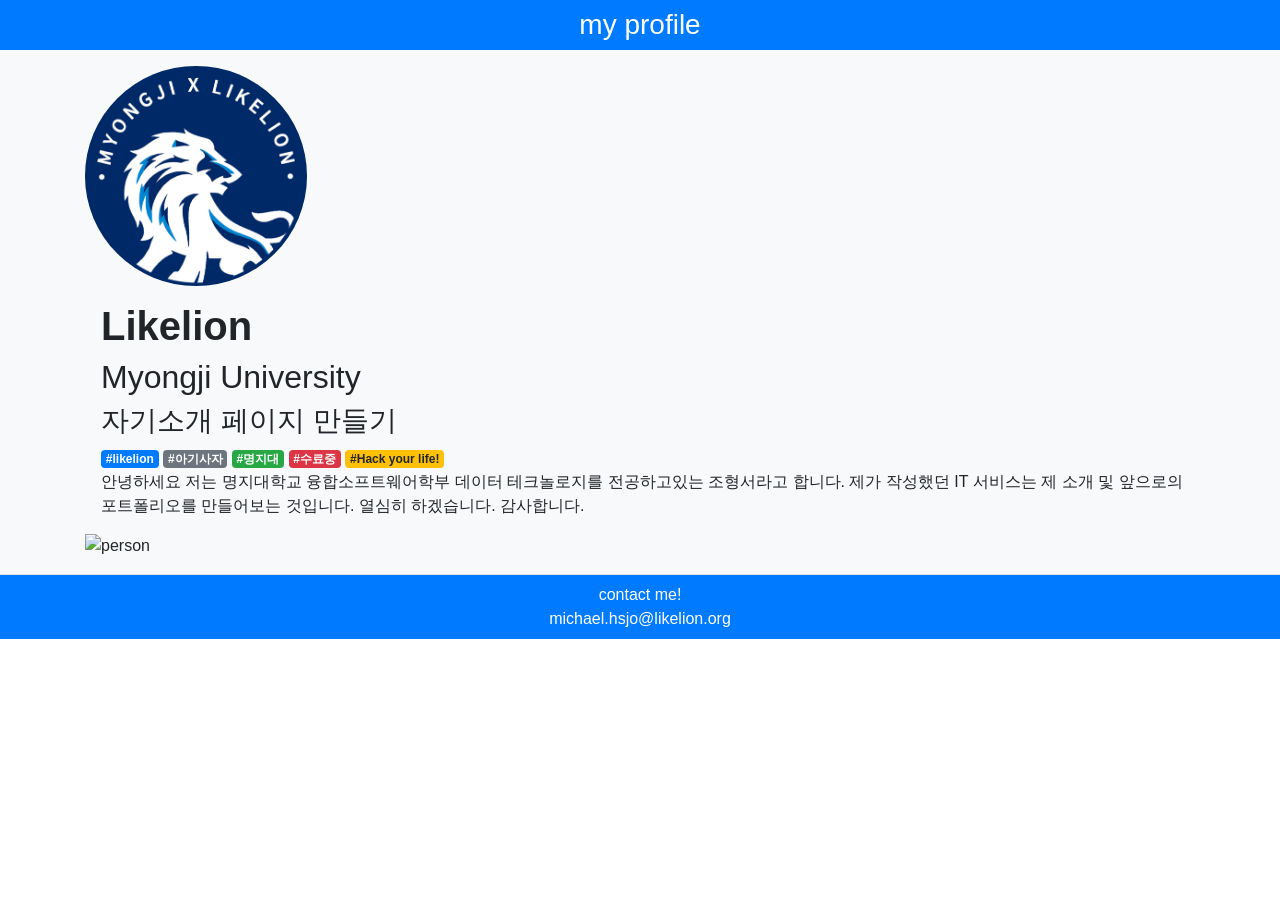
==== index.html @ e36821f8 "initial" ====
<!DOCTYPE html>
<html lang="ko">
<head>
    <meta charset="UTF-8">
    <meta name="viewport" content="width=device-width, initial-scale=1.0">
    <meta http-equiv="X-UA-Compatible" content="ie=edge">
    <title>ChoHyoungSeo</title>
    <link rel="stylesheet" href="custom.css">
    <link rel="stylesheet" href="https://stackpath.bootstrapcdn.com/bootstrap/4.3.1/css/bootstrap.min.css" integrity="sha384-ggOyR0iXCbMQv3Xipma34MD+dH/1fQ784/j6cY/iJTQUOhcWr7x9JvoRxT2MZw1T" crossorigin="anonymous">
    <script src="https://code.jquery.com/jquery-3.3.1.slim.min.js" integrity="sha384-q8i/X+965DzO0rT7abK41JStQIAqVgRVzpbzo5smXKp4YfRvH+8abtTE1Pi6jizo" crossorigin="anonymous"></script>
    <script src="https://cdnjs.cloudflare.com/ajax/libs/popper.js/1.14.7/umd/popper.min.js" integrity="sha384-UO2eT0CpHqdSJQ6hJty5KVphtPhzWj9WO1clHTMGa3JDZwrnQq4sF86dIHNDz0W1" crossorigin="anonymous"></script>
    <script src="https://stackpath.bootstrapcdn.com/bootstrap/4.3.1/js/bootstrap.min.js" integrity="sha384-JjSmVgyd0p3pXB1rRibZUAYoIIy6OrQ6VrjIEaFf/nJGzIxFDsf4x0xIM+B07jRM" crossorigin="anonymous"></script>
</head>

<body>
    <header>
        <h3 class="text-center bg-primary text-white py-2 mb-0">my profile</h3>
    </header>
    <section class="bg-light border-bottom py-3">
        <div class="container">
            <div class="d-inlineblock profile-img">
                <img src="lion.png" alt="picture" height="220px" class="rounded-circle">
            </div>

            <article class="d-inline-block align-middle ml-3 my-3 profile-text">
                <h1 class="font-weight-bold profile-h1">Likelion</h1>
                <h2 class="font-weight-normal">Myongji University</h2>
                <h3 class="font-weight-light">자기소개 페이지 만들기</h3>
                <span class="badge badge-primary">#likelion</span>
                <span class="badge badge-secondary">#아기사자</span>
                <span class="badge badge-success">#명지대</span>
                <span class="badge badge-danger">#수료중</span>
                <span class="badge badge-warning">#Hack your life!</span>
                <br/>
                <span>
                    안녕하세요 저는 명지대학교 융합소프트웨어학부 데이터 테크놀로지를 전공하고있는 조형서라고 합니다.
                    제가 작성했던 IT 서비스는 제 소개 및 앞으로의 포트폴리오를 만들어보는 것입니다.
                    열심히 하겠습니다. 감사합니다.
                </span>
            </article> 
            
            
            <section>
                <img src="http://images.jkn.co.kr/data/images/full/897031/2015-04-06-11-04-49-png.png?w=600" class="img-fluid" alt="person">
            </section>
            
        </div>
    </section>
    
    <blockquote class="text-center bg-primary text-white py-2 mb-0">
        <p class="mb-0">contact me!</p>
        <footer class="text-white text-center">michael.hsjo@likelion.org</footer>
    </blockquote>
</body>
</html>
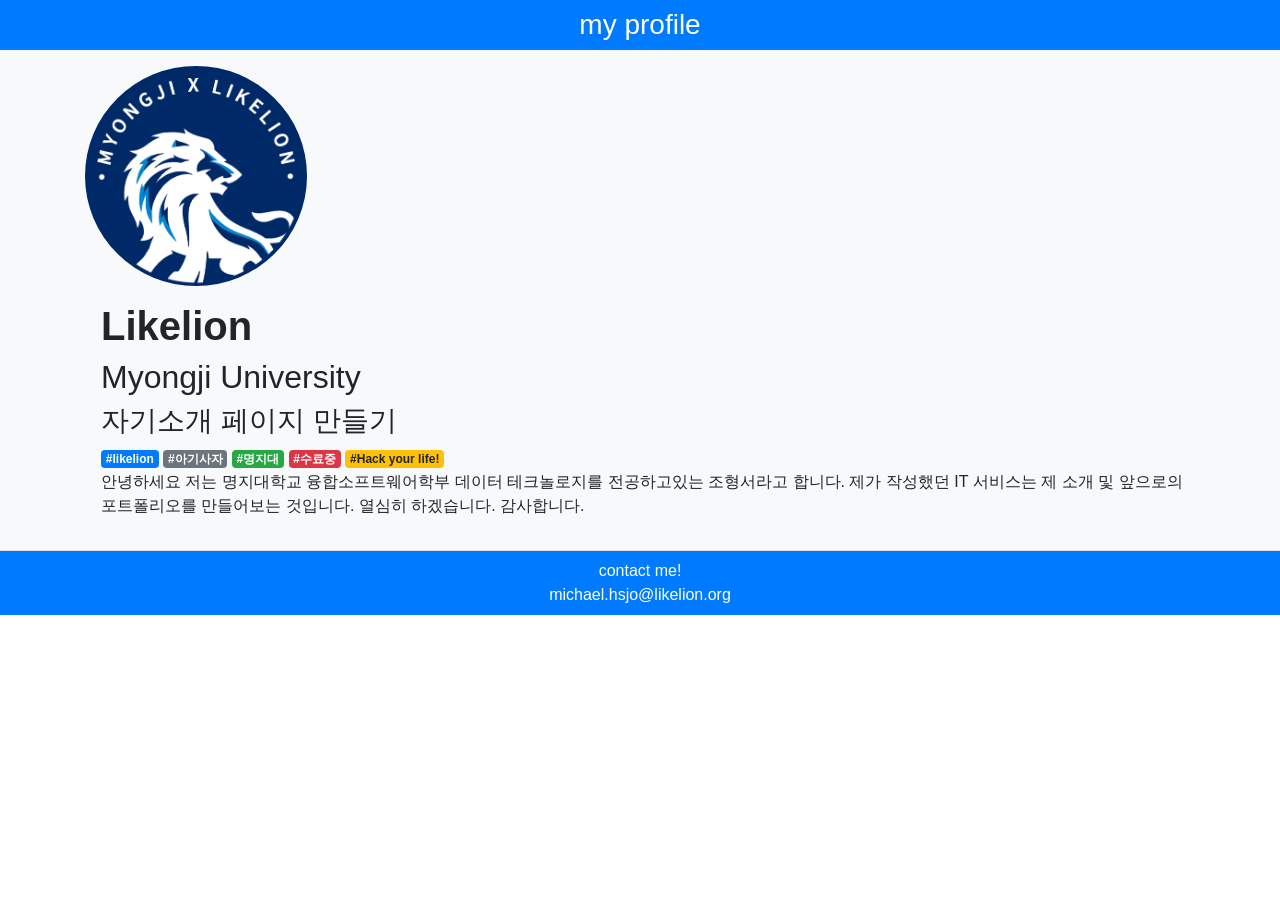
==== commit ce53eae5: "for comment" ====
--- a/index.html
+++ b/index.html
@@ -39,10 +39,10 @@
                 </span>
             </article> 
             
-            
+<!--             
             <section>
                 <img src="http://images.jkn.co.kr/data/images/full/897031/2015-04-06-11-04-49-png.png?w=600" class="img-fluid" alt="person">
-            </section>
+            </section> -->
             
         </div>
     </section>
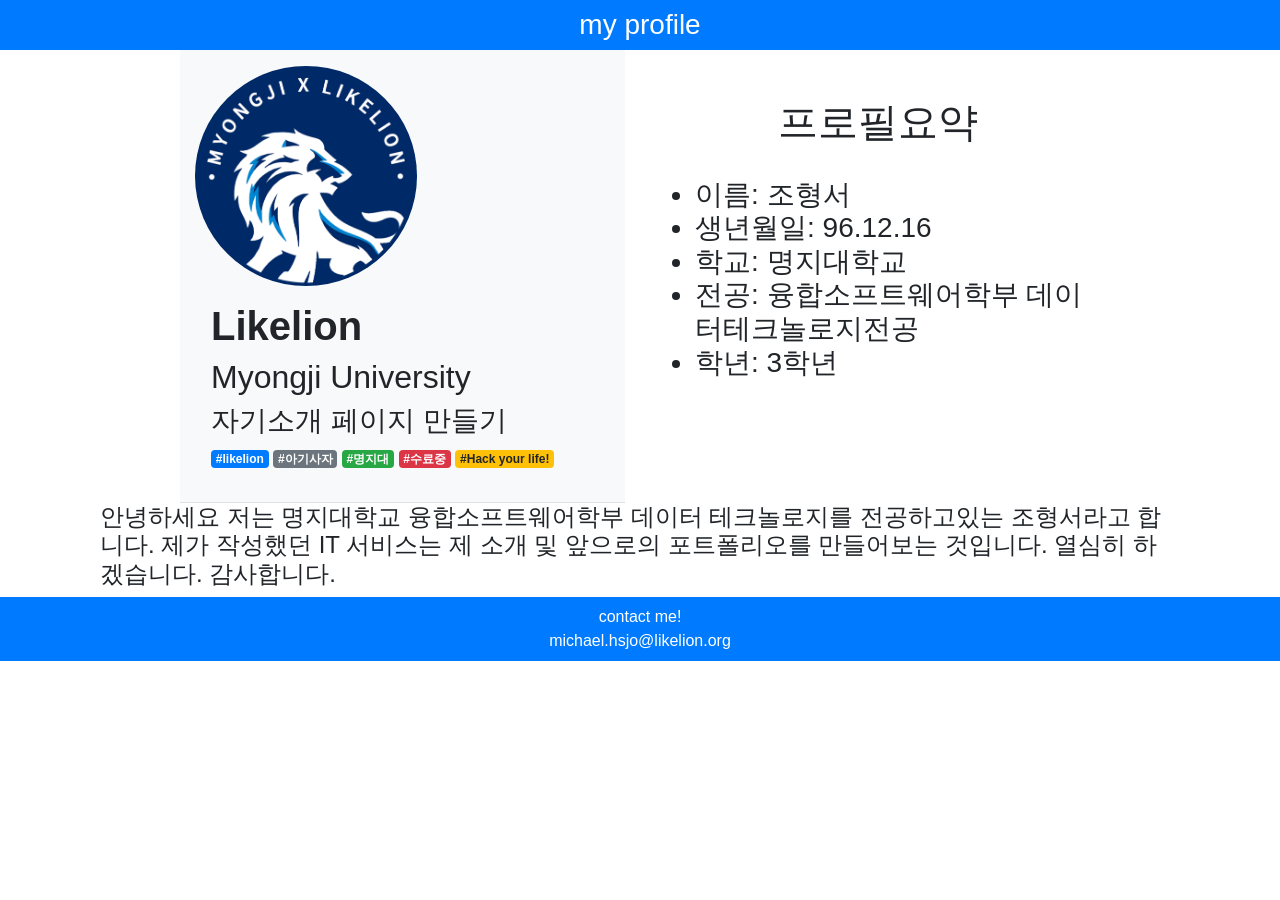
==== commit eee63063: "Update" ====
--- a/index.html
+++ b/index.html
@@ -5,7 +5,7 @@
     <meta name="viewport" content="width=device-width, initial-scale=1.0">
     <meta http-equiv="X-UA-Compatible" content="ie=edge">
     <title>ChoHyoungSeo</title>
-    <link rel="stylesheet" href="custom.css">
+    <link rel="stylesheet" href="main.css">
     <link rel="stylesheet" href="https://stackpath.bootstrapcdn.com/bootstrap/4.3.1/css/bootstrap.min.css" integrity="sha384-ggOyR0iXCbMQv3Xipma34MD+dH/1fQ784/j6cY/iJTQUOhcWr7x9JvoRxT2MZw1T" crossorigin="anonymous">
     <script src="https://code.jquery.com/jquery-3.3.1.slim.min.js" integrity="sha384-q8i/X+965DzO0rT7abK41JStQIAqVgRVzpbzo5smXKp4YfRvH+8abtTE1Pi6jizo" crossorigin="anonymous"></script>
     <script src="https://cdnjs.cloudflare.com/ajax/libs/popper.js/1.14.7/umd/popper.min.js" integrity="sha384-UO2eT0CpHqdSJQ6hJty5KVphtPhzWj9WO1clHTMGa3JDZwrnQq4sF86dIHNDz0W1" crossorigin="anonymous"></script>
@@ -16,37 +16,64 @@
     <header>
         <h3 class="text-center bg-primary text-white py-2 mb-0">my profile</h3>
     </header>
-    <section class="bg-light border-bottom py-3">
+    <div class = "container">
+        <div class = "row">
+            <div class = "col-1">
+            </div>
+            <div class = "col-5">
+                <section class="bg-light border-bottom py-3">
+                    <div class="container">
+                        <div class="d-inlineblock profile-img">
+                            <img src="lion.png" alt="picture" height="220px" class="rounded-circle">
+                        </div>
+                        <article class="d-inline-block align-middle ml-3 my-3 profile-text">
+                        <h1 class="font-weight-bold profile-h1">Likelion</h1>
+                        <h2 class="font-weight-normal">Myongji University</h2>
+                        <h3 class="font-weight-light">자기소개 페이지 만들기</h3>
+                        <span class="badge badge-primary">#likelion</span>
+                        <span class="badge badge-secondary">#아기사자</span>
+                        <span class="badge badge-success">#명지대</span>
+                        <span class="badge badge-danger">#수료중</span>
+                        <span class="badge badge-warning">#Hack your life!</span>
+                        <br/>
+                        </article>             
+                    </div>
+                </section>
+            </div>
+            <div class = "col-5">
+                <br/>
+                <br/>
+                <span id="summary"><h1>프로필요약</h1></span>
+                <br/>
+                <ul class="uolist">
+                    <h3><li>이름: 조형서</li>
+                    <li>생년월일: 96.12.16</li>
+                    <li>학교: 명지대학교</li>
+                    <li>전공: 융합소프트웨어학부 데이터테크놀로지전공</li>
+                    <li>학년: 3학년</li></h3>
+                </ul>
+            </div>
+            <div class = "col-1">
+            </div>
+        </div>
+    </div>
+    <div class ="col align-self-center">
         <div class="container">
-            <div class="d-inlineblock profile-img">
-                <img src="lion.png" alt="picture" height="220px" class="rounded-circle">
+            <div class="col-lg">
+        
             </div>
+            <div class="col-xl" id="mom">
+                <h4>
+                안녕하세요 저는 명지대학교 융합소프트웨어학부 데이터 테크놀로지를 전공하고있는 조형서라고 합니다.
+                제가 작성했던 IT 서비스는 제 소개 및 앞으로의 포트폴리오를 만들어보는 것입니다.
+                열심히 하겠습니다. 감사합니다.
+                </h4>
+            </div>
+            <div class="col-lg">
 
-            <article class="d-inline-block align-middle ml-3 my-3 profile-text">
-                <h1 class="font-weight-bold profile-h1">Likelion</h1>
-                <h2 class="font-weight-normal">Myongji University</h2>
-                <h3 class="font-weight-light">자기소개 페이지 만들기</h3>
-                <span class="badge badge-primary">#likelion</span>
-                <span class="badge badge-secondary">#아기사자</span>
-                <span class="badge badge-success">#명지대</span>
-                <span class="badge badge-danger">#수료중</span>
-                <span class="badge badge-warning">#Hack your life!</span>
-                <br/>
-                <span>
-                    안녕하세요 저는 명지대학교 융합소프트웨어학부 데이터 테크놀로지를 전공하고있는 조형서라고 합니다.
-                    제가 작성했던 IT 서비스는 제 소개 및 앞으로의 포트폴리오를 만들어보는 것입니다.
-                    열심히 하겠습니다. 감사합니다.
-                </span>
-            </article> 
-            
-<!--             
-            <section>
-                <img src="http://images.jkn.co.kr/data/images/full/897031/2015-04-06-11-04-49-png.png?w=600" class="img-fluid" alt="person">
-            </section> -->
-            
+            </div>
         </div>
-    </section>
-    
+    </div>
     <blockquote class="text-center bg-primary text-white py-2 mb-0">
         <p class="mb-0">contact me!</p>
         <footer class="text-white text-center">michael.hsjo@likelion.org</footer>
--- a/main.css
+++ b/main.css
@@ -0,0 +1,3 @@
+#summary{
+  text-align: center;
+}
